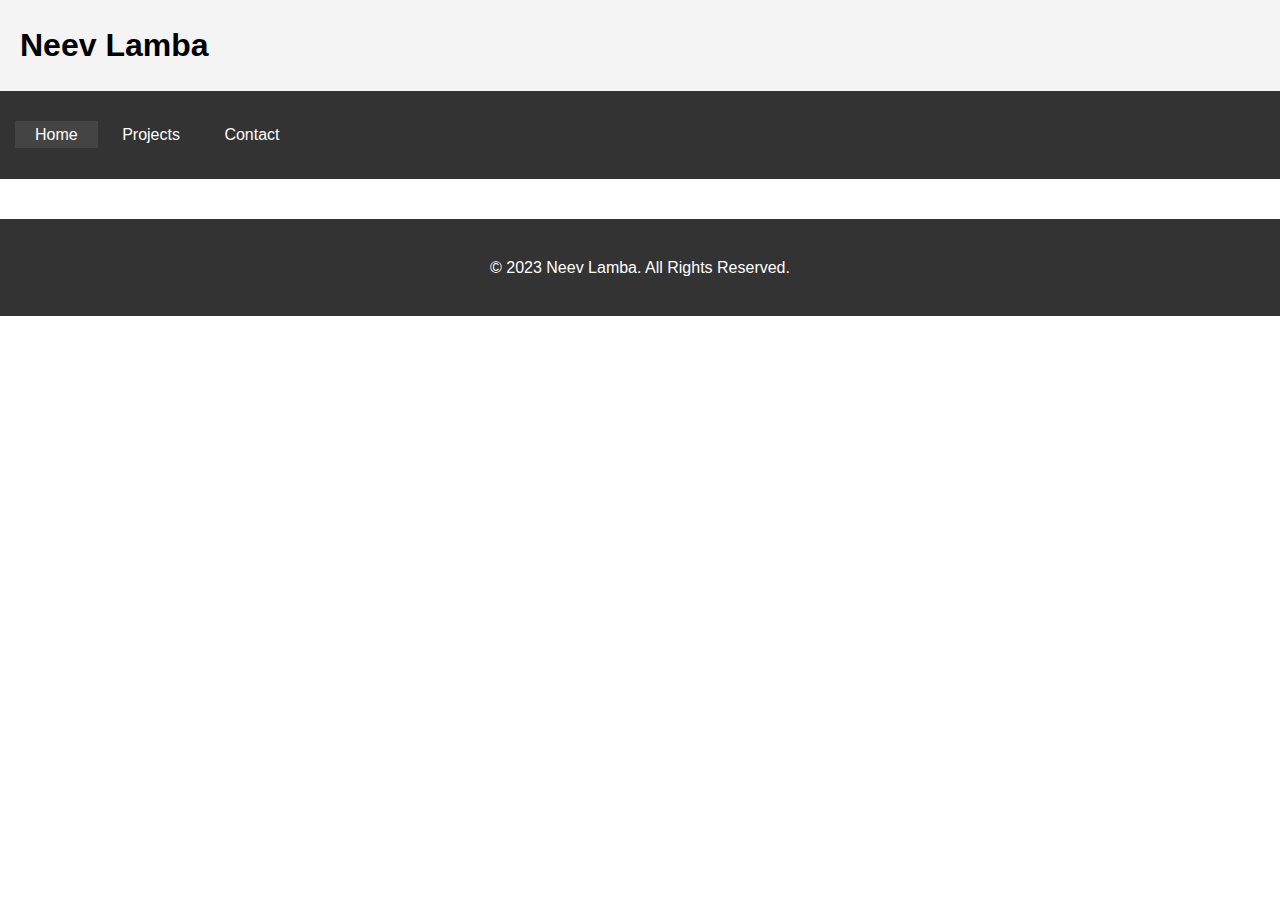
==== index.html @ fe6abae1 "Add files via upload" ====
<!DOCTYPE html>
<html lang="en">
<head>
    <meta charset="UTF-8">
    <meta name="viewport" content="width=device-width, initial-scale=1.0">
    <title>Neev Lamba - Portfolio</title>
    <link rel="stylesheet" href="css/styles.css">
</head>
<body>
    <header>
        <h1>Neev Lamba</h1>
    </header>

    <nav>
        <ul>
            <li><a href="index.html" class="active">Home</a></li>
            <li><a href="projects.html">Projects</a></li>
            <li><a href="contact.html">Contact</a></li>
        </ul>
    </nav>

    <a href="#main-content" class="skip-link">Jump to Content</a>

    <main id="main-content">
        <!-- Home page content goes here -->
    </main>

    <footer>
        <p>&copy; 2023 Neev Lamba. All Rights Reserved.</p>
    </footer>
</body>
</html>
---- css/styles.css ----
/* General styles */
body {
    font-family: Arial, sans-serif;
    line-height: 1.6;
    margin: 0;
    padding: 0;
}

header {
    background: #f4f4f4;
    padding: 20px;
}

h1 {
    margin: 0;
}

nav {
    background: #333;
    padding: 15px;
}

nav ul {
    list-style: none;
    padding: 0;
}

nav ul li {
    display: inline;
}

nav ul li a {
    color: #fff;
    padding: 5px 20px;
    text-decoration: none;
}

nav ul li a.active,
nav ul li a:hover {
    background: #444;
}

.skip-link {
    position: absolute;
    left: -9999px;
}

.skip-link:focus {
    left: 0;
}

main {
    display: flex;
    flex-wrap: wrap;
    justify-content: center;
    margin: 20px 0;
}

img {
    border: 1px solid #ccc;
    border-radius: 5px;
    margin: 10px;
    padding: 5px;
    width: 150px;
    height: auto;
}

footer {
    background: #333;
    color: #fff;
    padding: 20px;
    text-align: center;
}
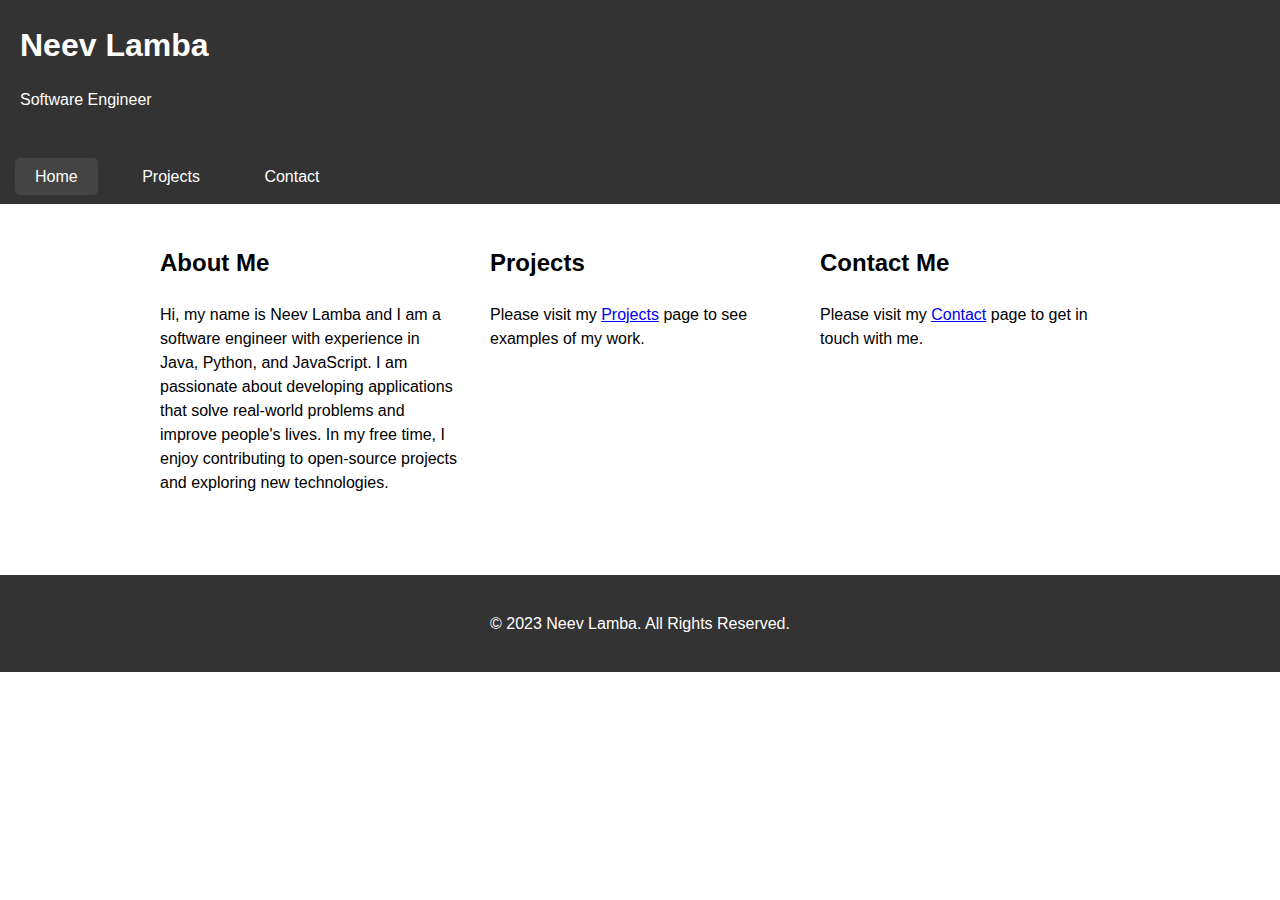
==== commit f10e8620: "Add files via upload" ====
--- a/index.html
+++ b/index.html
@@ -9,6 +9,7 @@
 <body>
     <header>
         <h1>Neev Lamba</h1>
+        <p>Software Engineer</p>
     </header>
 
     <nav>
@@ -22,7 +23,20 @@
     <a href="#main-content" class="skip-link">Jump to Content</a>
 
     <main id="main-content">
-        <!-- Home page content goes here -->
+        <section class="about-me">
+            <h2>About Me</h2>
+            <p>Hi, my name is Neev Lamba and I am a software engineer with experience in Java, Python, and JavaScript. I am passionate about developing applications that solve real-world problems and improve people's lives. In my free time, I enjoy contributing to open-source projects and exploring new technologies.</p>
+        </section>
+
+        <section class="projects">
+            <h2>Projects</h2>
+            <p>Please visit my <a href="projects.html">Projects</a> page to see examples of my work.</p>
+        </section>
+
+        <section class="contact">
+            <h2>Contact Me</h2>
+            <p>Please visit my <a href="contact.html">Contact</a> page to get in touch with me.</p>
+        </section>
     </main>
 
     <footer>
@@ -30,3 +44,8 @@
     </footer>
 </body>
 </html>
+
+
+
+
+
--- a/css/styles.css
+++ b/css/styles.css
@@ -1,13 +1,14 @@
-/* General styles */
 body {
-    font-family: Arial, sans-serif;
+    font-family: 'Helvetica Neue', Helvetica, Arial, sans-serif;
+    font-size: 16px;
     line-height: 1.6;
     margin: 0;
     padding: 0;
 }
 
 header {
-    background: #f4f4f4;
+    background: #333;
+    color: #fff;
     padding: 20px;
 }
 
@@ -22,17 +23,24 @@
 
 nav ul {
     list-style: none;
+    margin: 0;
     padding: 0;
 }
 
 nav ul li {
-    display: inline;
+    display: inline-block;
+    margin-right: 20px;
+}
+
+nav ul li:last-child {
+    margin-right: 0;
 }
 
 nav ul li a {
     color: #fff;
-    padding: 5px 20px;
     text-decoration: none;
+    padding: 10px 20px;
+    border-radius: 5px;
 }
 
 nav ul li a.active,
@@ -50,10 +58,61 @@
 }
 
 main {
+    max-width: 960px;
+    margin: 0 auto;
+    padding: 20px;
     display: flex;
     flex-wrap: wrap;
-    justify-content: center;
-    margin: 20px 0;
+    justify-content: space-between;
+    align-items: flex-start;
+}
+
+section {
+    margin-bottom: 40px;
+    flex-basis: calc(33.33% - 20px);
+}
+
+section h2 {
+    font-size: 24px;
+    margin-bottom: 20px;
+}
+
+section p {
+    line-height: 1.5;
+    margin-bottom: 20px;
+}
+
+/* Default (mobile) styling for grid with 9 pictures */
+@media only screen and (max-width: 767px) {
+  .grid-container {
+    display: grid;
+    grid-template-columns: repeat(3, 1fr);
+    grid-gap: 10px;
+  }
+  
+  .grid-item {
+    border: 1px solid #ccc;
+    padding: 10px;
+    text-align: center;
+  }
+  
+  img {
+    width: 100%;
+    height: auto;
+  }
+}
+
+/* Default (mobile) styling for flex component */
+@media only screen and (max-width: 767px) {
+  .flex-container {
+    display: flex;
+    flex-wrap: wrap;
+  }
+  
+  img {
+    width: 100%;
+    height: auto;
+  }
 }
 
 img {
@@ -61,7 +120,8 @@
     border-radius: 5px;
     margin: 10px;
     padding: 5px;
-    width: 150px;
+    width: 100%;
+    max-width: 300px;
     height: auto;
 }
 
@@ -70,5 +130,4 @@
     color: #fff;
     padding: 20px;
     text-align: center;
-}
-
+}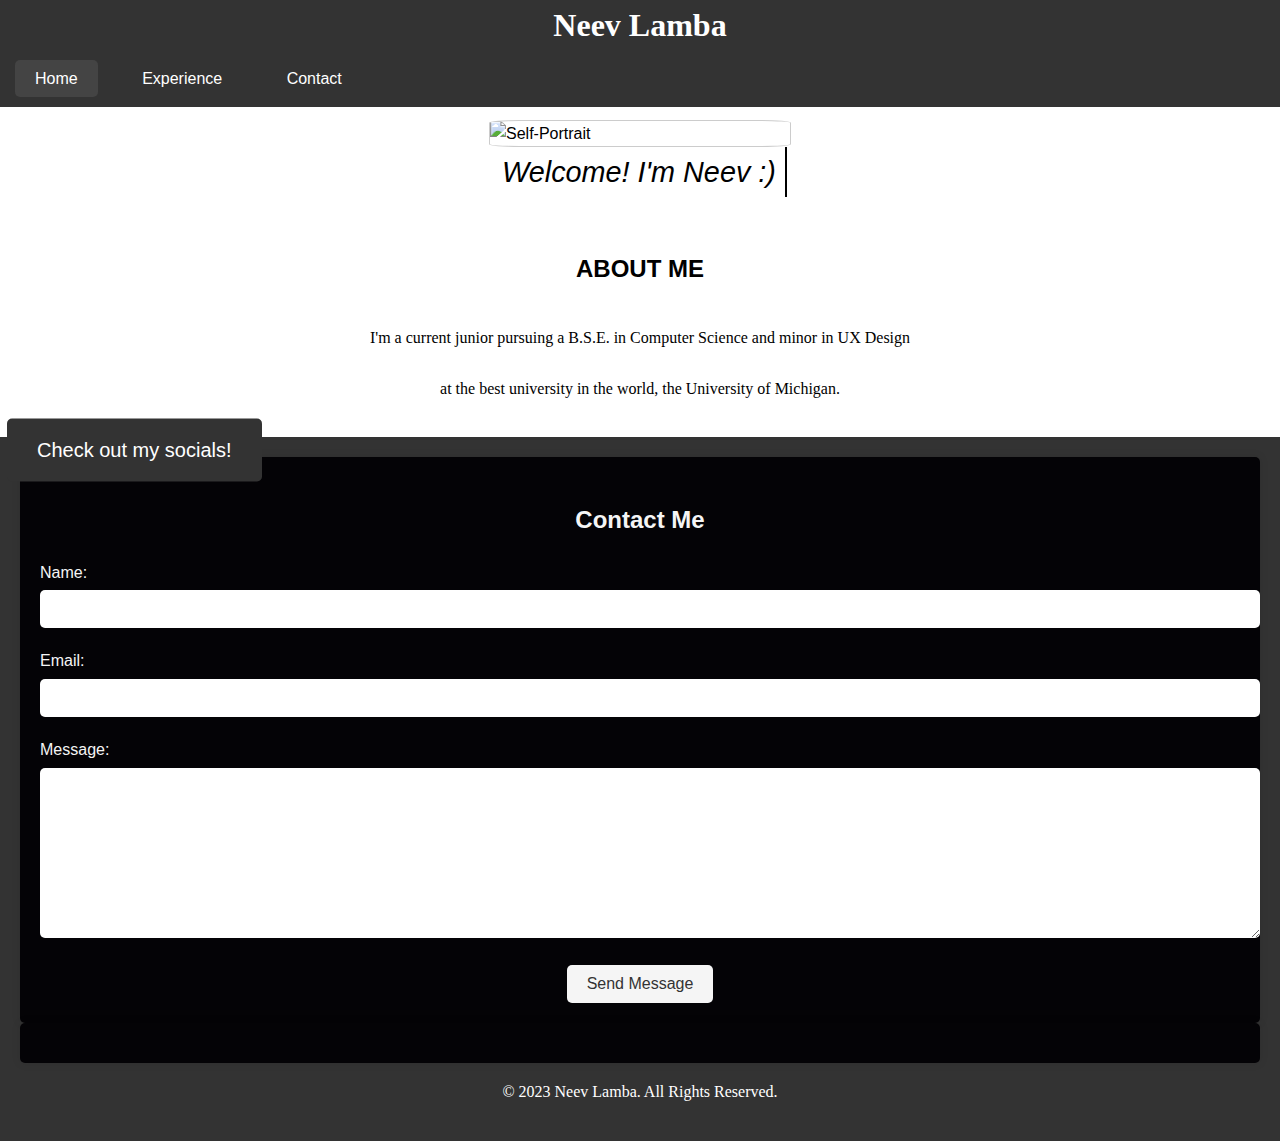
==== commit 6234f05e: "Add files via upload" ====
--- a/index.html
+++ b/index.html
@@ -3,43 +3,70 @@
 <head>
     <meta charset="UTF-8">
     <meta name="viewport" content="width=device-width, initial-scale=1.0">
+    <!-- <link rel="shortcut icon" type="images/png" href="images/favicon.svg"/> -->
     <title>Neev Lamba - Portfolio</title>
+    <link rel="stylesheet" href="css/header.css">
+    <link rel="shortcut icon" type="image/x-icon" href="favicon.ico">
+    <!-- <link rel="stylesheet" href="css/html5reset.css"> -->
     <link rel="stylesheet" href="css/styles.css">
+    
+
 </head>
 <body>
     <header>
         <h1>Neev Lamba</h1>
-        <p>Software Engineer</p>
     </header>
+
+    <a href="#main" class="skip-link">Jump to Content</a>
 
     <nav>
         <ul>
             <li><a href="index.html" class="active">Home</a></li>
-            <li><a href="projects.html">Projects</a></li>
+            <li><a href="experience.html">Experience</a></li>
             <li><a href="contact.html">Contact</a></li>
         </ul>
     </nav>
 
-    <a href="#main-content" class="skip-link">Jump to Content</a>
-
-    <main id="main-content">
-        <section class="about-me">
-            <h2>About Me</h2>
-            <p>Hi, my name is Neev Lamba and I am a software engineer with experience in Java, Python, and JavaScript. I am passionate about developing applications that solve real-world problems and improve people's lives. In my free time, I enjoy contributing to open-source projects and exploring new technologies.</p>
-        </section>
-
-        <section class="projects">
-            <h2>Projects</h2>
-            <p>Please visit my <a href="projects.html">Projects</a> page to see examples of my work.</p>
-        </section>
-
-        <section class="contact">
-            <h2>Contact Me</h2>
-            <p>Please visit my <a href="contact.html">Contact</a> page to get in touch with me.</p>
-        </section>
+    <figure>
+        <img src="images/start_image.jpg" alt="Self-Portrait" class = "center" > 
+        <figcaption class ="typing anim-typewriter" style=> Welcome! I'm Neev :) </figcaption> 
+    </figure>
+   
+    <main>
+        <button id="social-media-button">Check out my socials!</button>
+        <script>document.getElementById('social-media-button').addEventListener('click', function() {
+            document.body.classList.toggle('social-media-visible');
+        });</script>
+        <div>
+          <h2>ABOUT ME</h2>
+          <p>I'm a current junior pursuing a B.S.E. in Computer Science and minor in UX Design <br><br> at the best university in the world, the University of Michigan.</p>
+        </div>
     </main>
 
+    <div id="social-media-icons">
+        <a href="https://www.linkedin.com/in/neev-lamba/"><img src="images/linkedin.png" alt="Linked-In"></a>
+        <a href="https://github.com/neev-lamba"><img src="images/github.png" alt="Github"></a>
+        <a href="https://www.instagram.com/neev_03/"><img src="images/instagram.png" alt="Instagram"></a>
+        <a href="https://open.spotify.com/user/neev888?si=0be8780081954d7c"><img src="images/spotify.png" alt="Spotify"></a>
+    </div>
+      
     <footer>
+        <div class="contact-form">
+            <h3>Contact Me</h3>
+            <form action="submit-form.php" method="post">
+            <label for="name">Name:</label>
+            <input type="text" id="name" name="name" required>
+        
+            <label for="email">Email:</label>
+            <input type="email" id="email" name="email" required>
+        
+            <label for="message">Message:</label>
+            <textarea id="message" name="message" required></textarea>
+        
+            <button type="submit" name="submit">Send Message</button>
+            </form>
+        </div>
+        <form class="contact-form" action="process-form.php" method="post"></form>
         <p>&copy; 2023 Neev Lamba. All Rights Reserved.</p>
     </footer>
 </body>
@@ -47,5 +74,3 @@
 
 
 
-
-
--- a/css/header.css
+++ b/css/header.css
@@ -0,0 +1,6 @@
+header {
+    background: #333;
+    color: #fff;
+    font-family: 'Times New Roman', Times, sans-serif;
+    /* text-align: center; */
+}--- a/css/styles.css
+++ b/css/styles.css
@@ -6,14 +6,9 @@
     padding: 0;
 }
 
-header {
-    background: #333;
-    color: #fff;
-    padding: 20px;
-}
-
 h1 {
     margin: 0;
+    text-align: center;
 }
 
 nav {
@@ -58,13 +53,85 @@
 }
 
 main {
-    max-width: 960px;
-    margin: 0 auto;
+    max-width: 990px;
+    margin: auto;
     padding: 20px;
     display: flex;
     flex-wrap: wrap;
-    justify-content: space-between;
-    align-items: flex-start;
+    justify-content: center;
+    align-items: flex-start; 
+}
+
+/* media div .circle-container {
+  display: grid;
+  grid-template-columns: repeat(3, 1fr);
+  grid-gap: 20px;
+  justify-content: center;
+  align-items: center;
+  height: 100vh;
+  padding: 50px;
+  box-sizing: border-box;
+  margin: 0 auto;
+} */
+
+/* CSS Code */
+
+
+  
+  main div {
+    height: 100%;
+    display: flex;
+    flex-direction: column;
+    justify-content: center;
+    align-items: center;
+    background-position: center;
+    background-size: 100% 100%;
+  }
+  
+  main div p {
+    word-wrap: normal;
+  }
+  
+#social-media-button {
+  position: fixed;
+  left: 7px; /* Adjust the value to move the button more to the left */
+  top: 50%;
+  transform: translateY(-50%);
+  z-index: 1;
+  background-color: #333;
+  color: white;
+  border: none;
+  border-radius: 5px;
+  padding: 20px 30px;
+  font-size: 20px;
+  cursor: pointer;
+  transition: background-color 0.3s ease;
+}
+
+
+#social-media-button:hover {
+  background-color: #040306;
+  color: #fff;
+}
+
+#social-media-icons {
+  display: none;
+  position: fixed;
+  top: 50%;
+  left: 50%;
+  transform: translate(-50%, -50%);
+  z-index: 2;
+}
+
+.social-media-visible #social-media-icons {
+  display: flex;
+  flex-wrap: wrap;
+  justify-content: center;
+  align-items: center;
+  background-color: #333;
+  border-radius: 5px;
+  padding: 20px;
+  box-shadow: 0 0 10px rgba(0, 0, 0, 0.3);
 }
 
 section {
@@ -82,7 +149,6 @@
     margin-bottom: 20px;
 }
 
-/* Default (mobile) styling for grid with 9 pictures */
 @media only screen and (max-width: 767px) {
   .grid-container {
     display: grid;
@@ -102,7 +168,6 @@
   }
 }
 
-/* Default (mobile) styling for flex component */
 @media only screen and (max-width: 767px) {
   .flex-container {
     display: flex;
@@ -130,4 +195,200 @@
     color: #fff;
     padding: 20px;
     text-align: center;
-}+}
+
+main div p {
+  color: black;
+}
+
+p {
+    text-align: center; 
+    color: white;
+    font-family: 'Times New Roman', Times, sans-serif;
+}
+
+.center {
+    display: block;
+    margin-left: auto;
+    margin-right: auto;
+    width: 40%;
+  }
+
+
+  figure {
+    size: 100%;
+    padding: 3px;
+    margin: auto;
+  }
+  
+  figcaption {
+    color: black;
+    font-style: italic;
+    padding: 2px;
+    text-align: center;
+  }
+
+  img {
+    border-radius: 10%;
+    padding: 0pt;
+  }
+
+  .typing {
+    position: relative;
+    top: 50%;
+    width: 10em; 
+    margin: 0 auto;
+    border-right: 2px solid black;
+    font-size: 180%;
+    text-align: center;
+    white-space: nowrap;
+    overflow: hidden;
+    transform: translateY(-20%);
+  }
+  
+  .anim-typewriter {
+    animation: typewriter 6s steps(30) 1s 1 normal both, blinkTextCursor 500ms steps(20) infinite normal; /* Change the animation duration and steps to match the length of the text */
+  }
+  
+  @keyframes typewriter {
+    from {
+      width: 0;
+    }
+    to {
+      width: 10em; 
+    }
+  }
+  
+  @keyframes blinkTextCursor {
+    from {
+      border-right-color: black;
+    }
+    to {
+      border-right-color: transparent;
+    }
+  }
+  
+.anim-backspace{
+  animation: backspace 6s steps(30) 1s 1 normal both,
+             blinkTextCursor 500ms steps(20) infinite normal;
+}
+
+@keyframes backspace{
+  from{width: 0em;}
+  to{width: 10em;}
+  
+}
+/* Style the contact form */
+.contact-form {
+  background-color: #040306;
+  padding: 20px;
+  border-radius: 5px;
+  box-shadow: 0 0 10px rgba(0, 0, 0, 0.1);
+  text-align: center;
+}
+
+.contact-form h3 {
+  font-size: 24px;
+  margin-bottom: 20px;
+  color: #f5f5f5;
+}
+
+.contact-form label {
+  display: block;
+  font-size: 16px;
+  margin-bottom: 5px;
+  color: #f5f5f5;
+  text-align: left;
+}
+
+.contact-form input[type="text"],
+.contact-form input[type="email"],
+.contact-form textarea {
+  width: 100%;
+  padding: 10px;
+  margin-bottom: 20px;
+  border: none;
+  border-radius: 5px;
+  background-color: #fff;
+  font-size: 16px;
+  color: #333;
+}
+
+.contact-form textarea {
+  height: 150px;
+}
+
+.contact-form button[type="submit"] {
+  display: inline-block;
+  padding: 10px 20px;
+  border: none;
+  border-radius: 5px;
+  background-color: #f5f5f5;
+  color: #333;
+  font-size: 16px;
+  cursor: pointer;
+  transition: background-color 0.3s ease;
+}
+
+.contact-form button[type="submit"]:hover {
+  background-color: #444;
+}
+
+/* Style the error message */
+.contact-form .error {
+  color: #f00;
+  font-size: 14px;
+  text-align: left;
+  margin-bottom: 10px;
+}
+
+.flip-container {
+  perspective: 1000px;
+}
+
+.flip-container:hover .flipper, .flip-container.hover .flipper {
+  transform: rotateY(180deg);
+}
+
+.flipper {
+  transition: 0.6s;
+  transform-style: preserve-3d;
+  position: relative;
+}
+
+.front, .back {
+  backface-visibility: hidden;
+  position: absolute;
+  top: 0;
+  left: 0;
+}
+
+.front {
+  z-index: 2;
+}
+
+.back {
+  transform: rotateY(180deg);
+}
+
+.flip-description {
+  width: 100%;
+  height: 100%;
+  padding: 20px;
+  text-align: center;
+  background-color: #fff;
+  position: absolute;
+  top: 0;
+  left: 0;
+  box-sizing: border-box;
+  display: flex;
+  flex-direction: column;
+  justify-content: center;
+  align-items: center;
+  opacity: 0;
+  transition: opacity 0.3s;
+}
+
+.flip-container:hover .flip-description, .flip-container.hover .flip-description {
+  opacity: 1;
+}
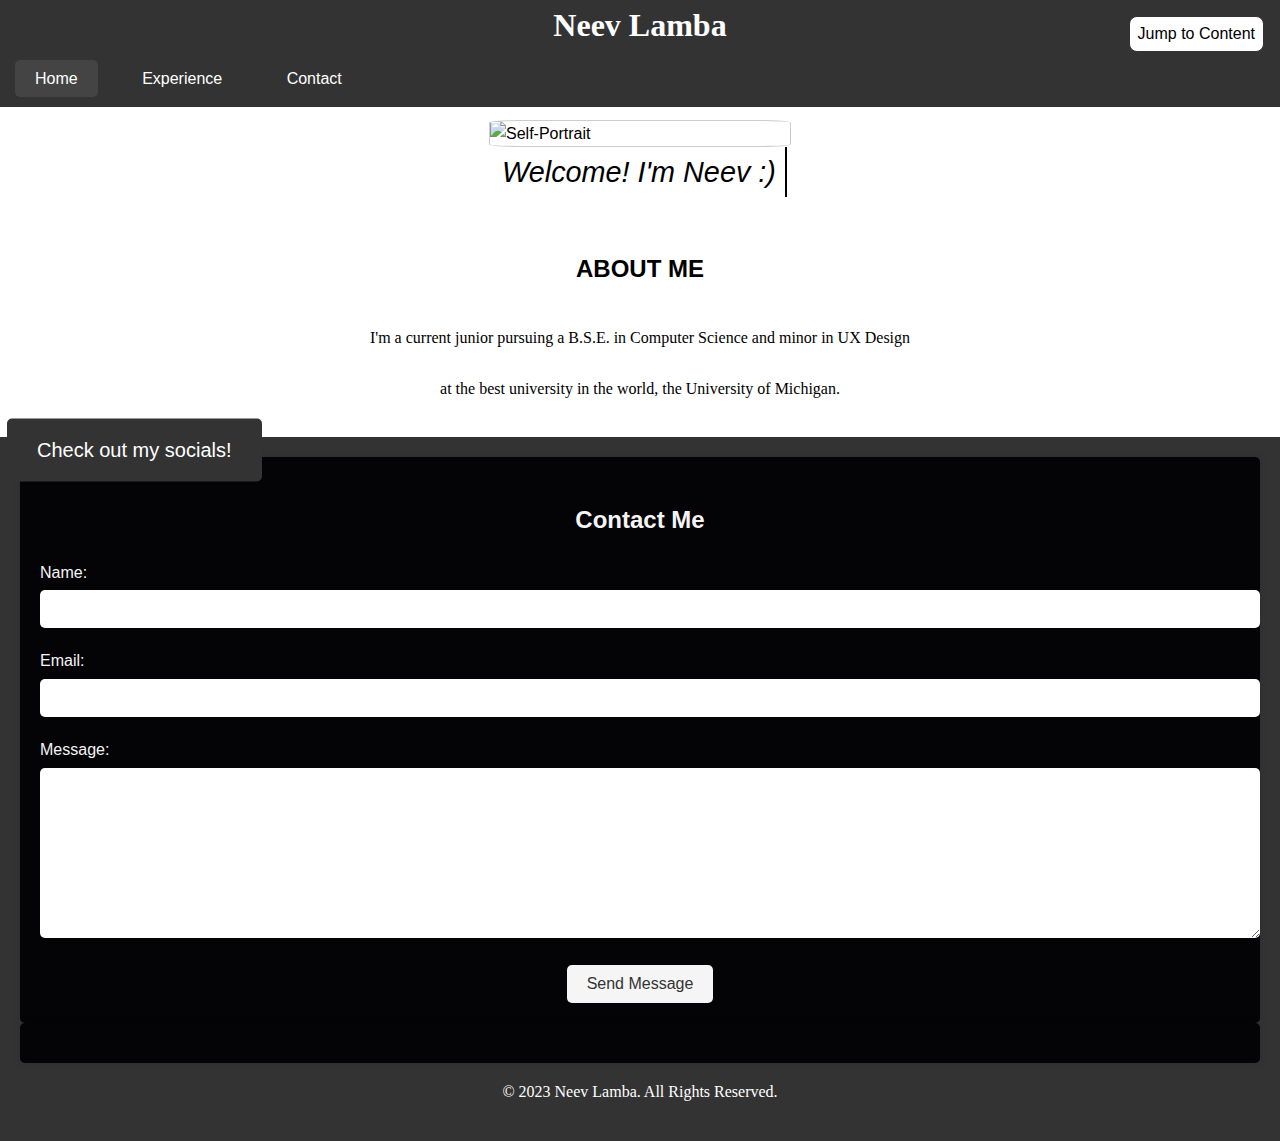
==== commit 71e313c1: "Add files via upload" ====
--- a/index.html
+++ b/index.html
@@ -17,8 +17,6 @@
         <h1>Neev Lamba</h1>
     </header>
 
-    <a href="#main" class="skip-link">Jump to Content</a>
-
     <nav>
         <ul>
             <li><a href="index.html" class="active">Home</a></li>
@@ -27,12 +25,14 @@
         </ul>
     </nav>
 
+    <button id="jump-to-content" onclick="document.querySelector('#main').scrollIntoView()">Jump to Content</button>
+
     <figure>
         <img src="images/start_image.jpg" alt="Self-Portrait" class = "center" > 
         <figcaption class ="typing anim-typewriter" style=> Welcome! I'm Neev :) </figcaption> 
     </figure>
    
-    <main>
+    <main id = "main">
         <button id="social-media-button">Check out my socials!</button>
         <script>document.getElementById('social-media-button').addEventListener('click', function() {
             document.body.classList.toggle('social-media-visible');
--- a/css/styles.css
+++ b/css/styles.css
@@ -149,7 +149,7 @@
     margin-bottom: 20px;
 }
 
-@media only screen and (max-width: 767px) {
+@media only screen and (max-width: 375px) {
   .grid-container {
     display: grid;
     grid-template-columns: repeat(3, 1fr);
@@ -168,7 +168,7 @@
   }
 }
 
-@media only screen and (max-width: 767px) {
+@media only screen and (min-width: 768px) and (max-width: 1024px) {
   .flex-container {
     display: flex;
     flex-wrap: wrap;
@@ -392,3 +392,15 @@
 .flip-container:hover .flip-description, .flip-container.hover .flip-description {
   opacity: 1;
 }
+
+#jump-to-content {
+  position: fixed;
+  top: 1rem;
+  right: 1rem;
+  padding: 0.5rem;
+  background-color: #fff;
+  border: 1px solid #333;
+  border-radius: 0.5rem;
+  font-size: 1rem;
+  z-index: 9999;
+}
